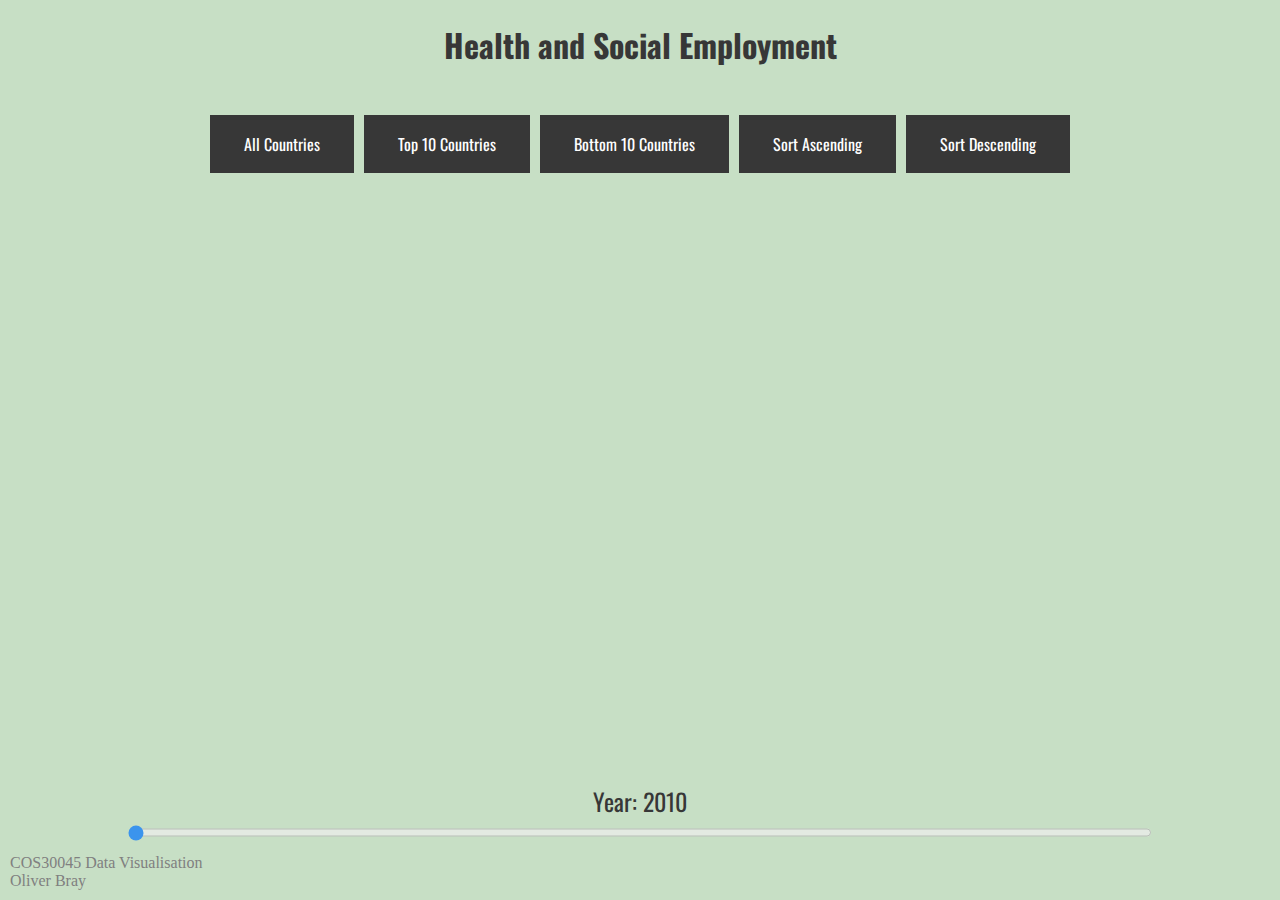
==== Dataset2_HealthAndSocialEmployment/index.html @ b9082b50 "Add files via upload" ====
<!DOCTYPE html>
<html lang="en">
<head>
    <meta charset="UTF-8">
    <meta name="description" content="Data Visualisation">
    <meta name="keywords" content="HTML, CSS, D3">
    <meta name="author" content="Oliver Bray">

    <title>Health and Social Employment</title>

    <script src="https://d3js.org/d3.v7.min.js"></script>
    <script src="script.js"></script>
    <link rel="stylesheet" href="styles.css">

    <link rel="preconnect" href="https://fonts.googleapis.com">
    <link rel="preconnect" href="https://fonts.gstatic.com" crossorigin>
    <link href="https://fonts.googleapis.com/css2?family=Oswald:wght@200..700&display=swap" rel="stylesheet">

</head>
<body>

    <h1>Health and Social Employment</h1>

    <div id="controls">
        <button id="allCountries">All Countries</button>
        <button id="top10">Top 10 Countries</button>
        <button id="bottom10">Bottom 10 Countries</button>
        <button id="sortAscending">Sort Ascending</button>
        <button id="sortDescending">Sort Descending</button>
    </div>
    <div id="chart"></div>
    
    <div id="slider">
        <label for="yearSlider" id="yearLabel">Year: 2010</label>
        <input type="range" id="yearSlider" min="2010" max="2020" value="2010" step="1">
    </div>

    <footer>COS30045 Data Visualisation<br> Oliver Bray</footer>
</body>
</html>
---- Dataset2_HealthAndSocialEmployment/styles.css ----
html, body {
    height: 100%;
    margin: 0;
    display: flex;
    flex-direction: column;
}

body {
    background-color: #C7DFC5;
    display: flex;
    flex-direction: column;
}

.oswald {
    font-family: "Oswald", sans-serif;
    font-optical-sizing: auto;
    font-weight: 300;
    font-style: normal;
}

h1 {
    color: #373737;
    text-align: center;
    font-family: "Oswald", sans-serif;
}

#controls {
    display: flex;
    justify-content: center;
    align-items: center;
    margin-top: 20px;
}

button {
    background-color: #373737;
    color: white;
    padding: 15px 32px;
    text-align: center;
    text-decoration: none;
    display: inline-block;
    font-size: 16px;
    font-family: "Oswald", sans-serif;
    transition-duration: 0.4s;
    border: 2px solid #373737;
    margin: 5px;
}

button:hover {
    background-color: white;
    color: black;
    border: 2px solid #373737;
}

#slider {
    width: 100%;
    text-align: center;
    position: relative;
    padding-top: 40px;
    margin-top: 20px;
}

#yearLabel {
    position: absolute;
    top: 0;
    left: 50%;
    transform: translateX(-50%);
    font-size: 24px;
    font-family: "Oswald", sans-serif;
    color: #373737;
}

#yearSlider {
    width: 80%;
    height: 15px;
    border-radius: 5px;  
    background: #d3d3d3;
    outline: none;
    opacity: 0.7;
    -webkit-transition: .2s;
    transition: opacity .2s;
}

#yearSlider::-webkit-slider-thumb {
    -webkit-appearance: none;
    appearance: none;
    width: 25px;
    height: 25px;
    border-radius: 50%; 
    background: #04AA6D;
    cursor: pointer;
}

#yearSlider::-moz-range-thumb {
    width: 25px;
    height: 25px;
    border-radius: 50%;
    background: #04AA6D;
    cursor: pointer;
}

#chart {
    flex-grow: 1;
    display: flex;
    justify-content: center;
    align-items: center;
    margin-top: 20px;
}

footer {
    background-color: #C7DFC5;
    color: grey;
    text-align: left;
    padding: 10px 10px;
    width: 100%;
}
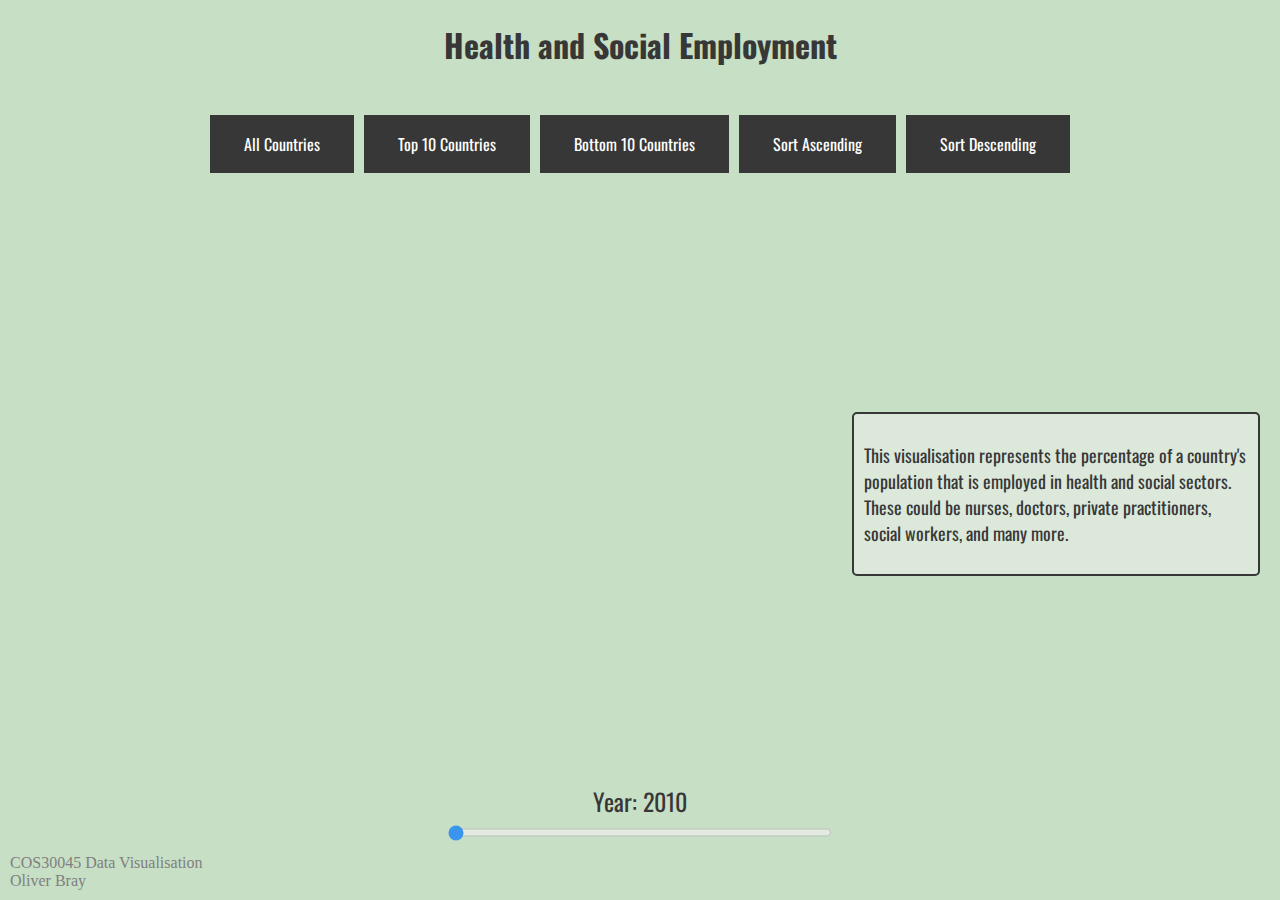
==== commit 320fc002: "Add files via upload" ====
--- a/Dataset2_HealthAndSocialEmployment/index.html
+++ b/Dataset2_HealthAndSocialEmployment/index.html
@@ -28,8 +28,17 @@
         <button id="sortAscending">Sort Ascending</button>
         <button id="sortDescending">Sort Descending</button>
     </div>
-    <div id="chart"></div>
-    
+
+    <div id="container">
+        <div id="chart"></div>
+        <div id="text-box">
+            <p>This visualisation represents the percentage of a country's population
+                that is employed in health and social sectors. These could be nurses,
+                doctors, private practitioners, social workers, and many more. 
+            </p>
+        </div>
+    </div>
+
     <div id="slider">
         <label for="yearSlider" id="yearLabel">Year: 2010</label>
         <input type="range" id="yearSlider" min="2010" max="2020" value="2010" step="1">
--- a/Dataset2_HealthAndSocialEmployment/styles.css
+++ b/Dataset2_HealthAndSocialEmployment/styles.css
@@ -27,8 +27,35 @@
 #controls {
     display: flex;
     justify-content: center;
+    margin-top: 20px;
+    margin-bottom: 30px;
+}
+
+#container {
+    display: flex;
+    justify-content: center;
     align-items: center;
-    margin-top: 20px;
+    width: 100%;
+    height: 80%;
+}
+
+#chart {
+    flex-grow: 1;
+    display: flex;
+    justify-content: center;
+    align-items: center;
+}
+
+#text-box {
+    width: 30%;
+    padding: 10px;
+    background-color: #dbe8da;
+    border: solid 2px #373737;
+    border-radius: 5px;
+    font-family: "Oswald", sans-serif;
+    font-size: 18px;
+    color: #373737;
+    margin-right: 20px;
 }
 
 button {
@@ -56,7 +83,7 @@
     text-align: center;
     position: relative;
     padding-top: 40px;
-    margin-top: 20px;
+    margin-top: 2px;
 }
 
 #yearLabel {
@@ -70,7 +97,7 @@
 }
 
 #yearSlider {
-    width: 80%;
+    width: 30%;
     height: 15px;
     border-radius: 5px;  
     background: #d3d3d3;
@@ -98,18 +125,10 @@
     cursor: pointer;
 }
 
-#chart {
-    flex-grow: 1;
-    display: flex;
-    justify-content: center;
-    align-items: center;
-    margin-top: 20px;
-}
-
 footer {
     background-color: #C7DFC5;
     color: grey;
     text-align: left;
     padding: 10px 10px;
     width: 100%;
-}+}
